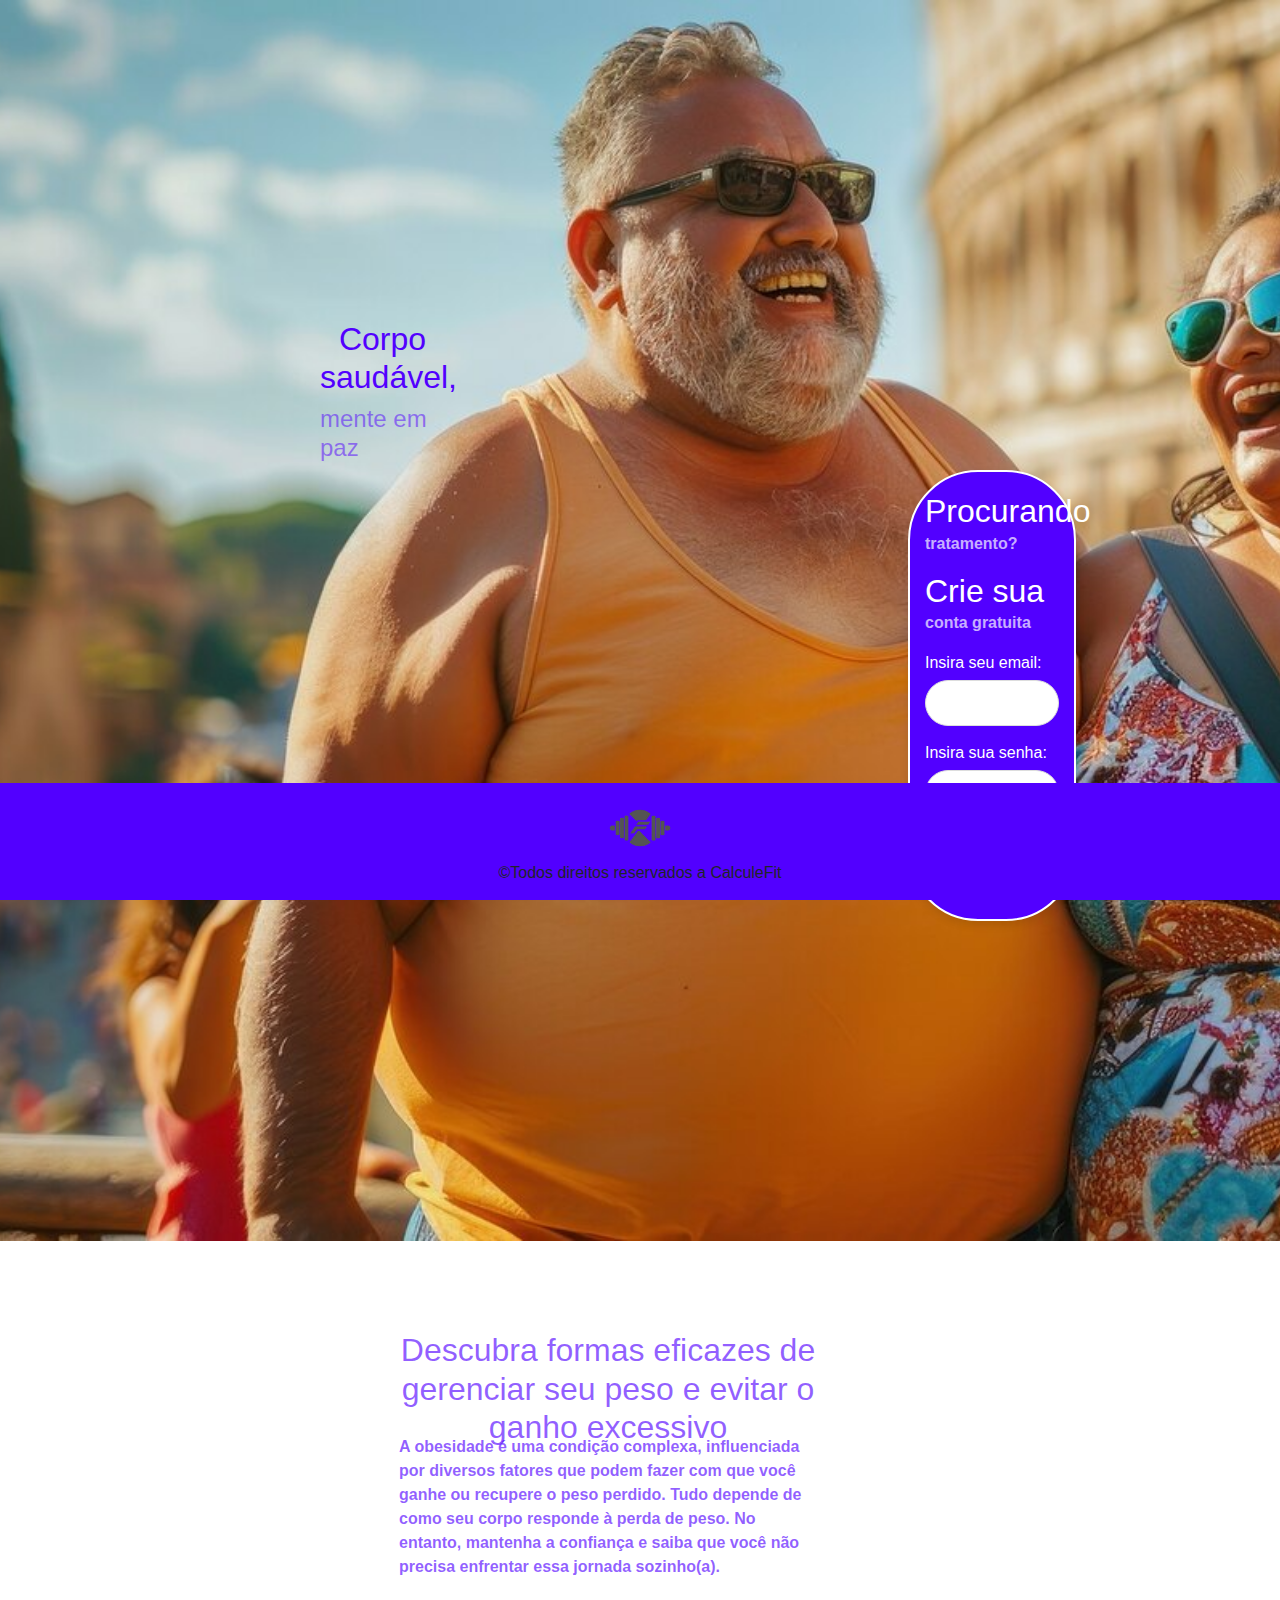
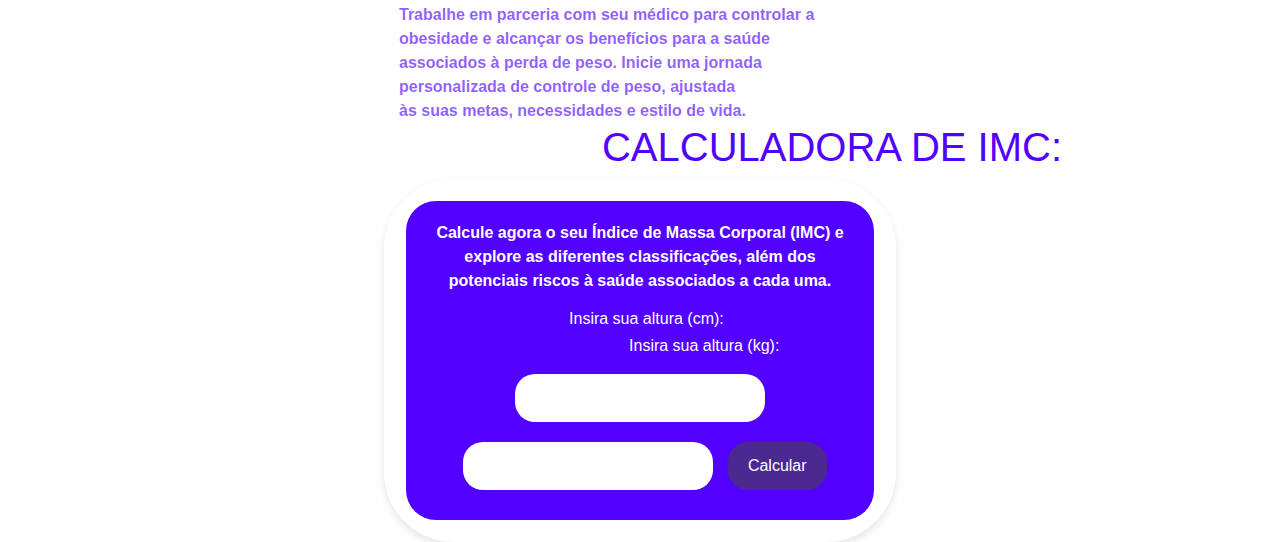
==== index.html @ 48881a6d "VERSAO 1" ====
<!DOCTYPE html>
<html lang="pt-BR">

<head>
    <meta charset="UTF-8">
    <meta name="viewport" content="width=device-width, initial-scale=1.0">
    <title>Calculadora de IMC</title>
    <link rel="stylesheet" href="css/style.css">
    <link rel="stylesheet" href="https://stackpath.bootstrapcdn.com/bootstrap/4.5.2/css/bootstrap.min.css">
    <link rel="shortcut icon" href="img/kettlebell.png" type="icon">
</head>

<body>
    <header class="cabecalho row">
        <div class="col-sm-8">
            <h2 class="saude">Corpo saudável,</h2>
            <h4 class="mente">mente em paz</h4>
        </div>
        <div class="contaiiner col-sm-3 principal">
            <h2>Procurando</h2>
            <p>tratamento?</p>
            <h2>Crie sua</h2>
            <p>conta gratuita</p>
            <div class="input-group">
                <label for="name">Insira seu email:</label>
                <input type="text" id="name" name="name">
            </div>
            <div class="input-group">
                <label for="password">Insira sua senha:</label>
                <input type="password" id="password" name="password">
            </div>
            <button class="submit-btn">Entrar ➜</button>
        </div>
    </header>
    <main>
        <div class="espaco-branco">
            <div class="div">
                <div class="col-sm-6 subtitulo">
                    <h2 class="titulado">
                        Descubra formas eficazes de gerenciar seu
                        peso e evitar o ganho excessivo
                    </h2>
                    <b class="titulado">
                        A obesidade é uma condição complexa, influenciada por diversos fatores que podem fazer com
                        que
                        você ganhe ou recupere o peso perdido. Tudo depende de como seu corpo responde à perda de
                        peso.
                        No entanto, mantenha a confiança e saiba que você não precisa enfrentar essa jornada
                        sozinho(a).
                    </b>
                </div>

                <div class="col-sm-6 ">
                    <br>
                    <b>
                        Trabalhe em parceria com seu médico para controlar a obesidade e alcançar os
                        benefícios para a
                        saúde associados à perda de peso. Inicie uma jornada personalizada de controle de peso,
                        ajustada<br>
                        às suas metas, necessidades e estilo de vida.</b>
                </div>
                <div>
                    <h1 class="titulado2">
                        CALCULADORA DE IMC:
                    </h1>
                </div>
            </div>
            <div class="contaiiiner princip">
                <div class="imc-calculator">
                    <p>Calcule agora o seu Índice de Massa Corporal (IMC) e explore as diferentes classificações, além
                        dos potenciais riscos à saúde associados a cada uma.</p>
                    <h6 class="alturaa">Insira sua altura (cm):</h6>
                    <h6 class="pesoo">Insira sua altura (kg):</h6>
                    <input type="number" id="altura" placeholder="">
                    <input type="number" id="peso" placeholder="">
                    <button onclick="calcularIMC()">Calcular</button>
                </div>
            </div>
        </div>
    </main>

    <footer class="fixed-bottom">
        <img src="img/logo-foto-removebg-preview.png" width="70em">
        <h6>&copy;Todos direitos reservados a CalculeFit</h6>
    </footer>
</body>

<script src="https://code.jquery.com/jquery-3.5.1.slim.min.js"></script>
<script src="https://cdn.jsdelivr.net/npm/popper.js@1.16.1/dist/umd/popper.min.js"></script>
<script src="https://stackpath.bootstrapcdn.com/bootstrap/4.5.2/js/bootstrap.min.js"></script>

</html>
---- css/style.css ----
body {
    background-image: url("img/gordos.png") !important;
    color: rgb(255, 255, 255);
    font-family: 'Arial', sans-serif;
}


.contaiiner {
    background-color: #5200FF; 
    border: 2px solid #fff; 
    border-radius: 70px; 
    padding: 20px;
    width: 1875%;
    box-shadow: 0 4px 8px rgba(0, 0, 0, 0.1);
}

.principal{
    margin-left: 90%;
}

.col-sm-8 {
    margin-right: 50%;
    height: 90%;

}

.saude{
    margin-right: 70%;
    color: #5200FF;
}

.mente {
    margin-right: 70%;
    color: rgba(82, 0, 255, 0.51)
}

.cabecalho {
    background-image: url("../img/gordos.png");
    background-repeat: no-repeat;
    background-size: cover;
    padding: 20em;
}

.contaiiner h2 {
    color: #fff;
    text-align: left;
    margin-bottom: 1px;

}

.contaiiner p {
    color: rgba(255, 255, 255, 0.69);
    text-align: left;
    font-weight: bold;
}

.input-group {
    margin-bottom: 15px;
}

.tudo {
        position: relative;
        width: 100%;
        max-width: 3750%;
}

.tudo img {
        width: 100%;
    }

.input-group label {
    color: #fff;
    display: block;
    margin-bottom: 5px;
}

.input-group input {
    width: 100%;
    padding: 10px;
    border: 1px solid #ddd;
    border-radius: 70px;
    box-sizing: border-box;
}

.input-group input[type="password"] {
    margin-bottom: 20px;
}

.submit-btn {
    width: 100%;
    padding: 10px;
    background-color: #fff;
    color: #5200FF;
    border-radius: 70px;
    cursor: pointer;
    font-size: 16px;
}

.submit-btn:hover {
    background-color: #ddd;
}

.container {
    background-color: #4b2991;
    padding: 40px;
    border-radius: 70px;
    margin-top: 30px;
}

h1, h2 {
    color: #4b2991;
    text-align: center;
}

.ap {
    text-align: left;

}

.btn-calcular {
    background-color: #000000;
    color: #000000;
    border: none;
    padding: 10px 20px;
    border-radius: 5px;

}

.espaco-branco {
    height: 600px !important;
    background-color: rgb(255, 255, 255);
    margin-top: 90px; 
}

.div{
    margin-left: 30%;
    color: rgba(82, 0, 255, 0.63);
}

.titulado{
    color: rgba(82, 0, 255, 0.63);
    height: 3em;
    text-align: center !important;
}

.titulado2{
    color: #5200FF;
    
}
.titulado3{
    color:rgba(82, 0, 255, 0.63);
    text-align: center !important;
    margin-left: 50%;
}

.subtitulado{
    color: rgba(82, 0, 255, 0.63);
    justify-content: center !important;
}

.contaiiiner {
    background-color: #ffffff; 
    border: 2px solid #ffffff; 
    border-radius: 70px; 
    padding: 20px;
    width: 40%;
    box-shadow: 0 4px 8px rgba(0, 0, 0, 0.1);
    text-align: center;
    margin-left: 30%;
    margin-right: 30%;
}

.imc-calculator {
    background-color: #5200FF;
    padding: 20px;
    border-radius: 30px;
    color: white;
    font-weight: bold;
}

.alturaa{
    margin-left: 3%;
}

.pesoo{
    margin-left: 30%;
}

.imc-calculator input[type="number"] {
    padding: 12px;
    margin: 10px;
    border: none;
    border-radius: 20px;
    width: 250px;
    text-align: center;
}

.imc-calculator button {
    background-color: #4b2991 ;
    color: #ffffff;
    border: none;
    padding: 12px 20px;
    border-radius: 20px;
    cursor: pointer;
}

footer {
    text-align: center;
    padding: 10px 0;
    background-color: #5200FF;
    margin-top: 20px;
    font-weight: bold;
}
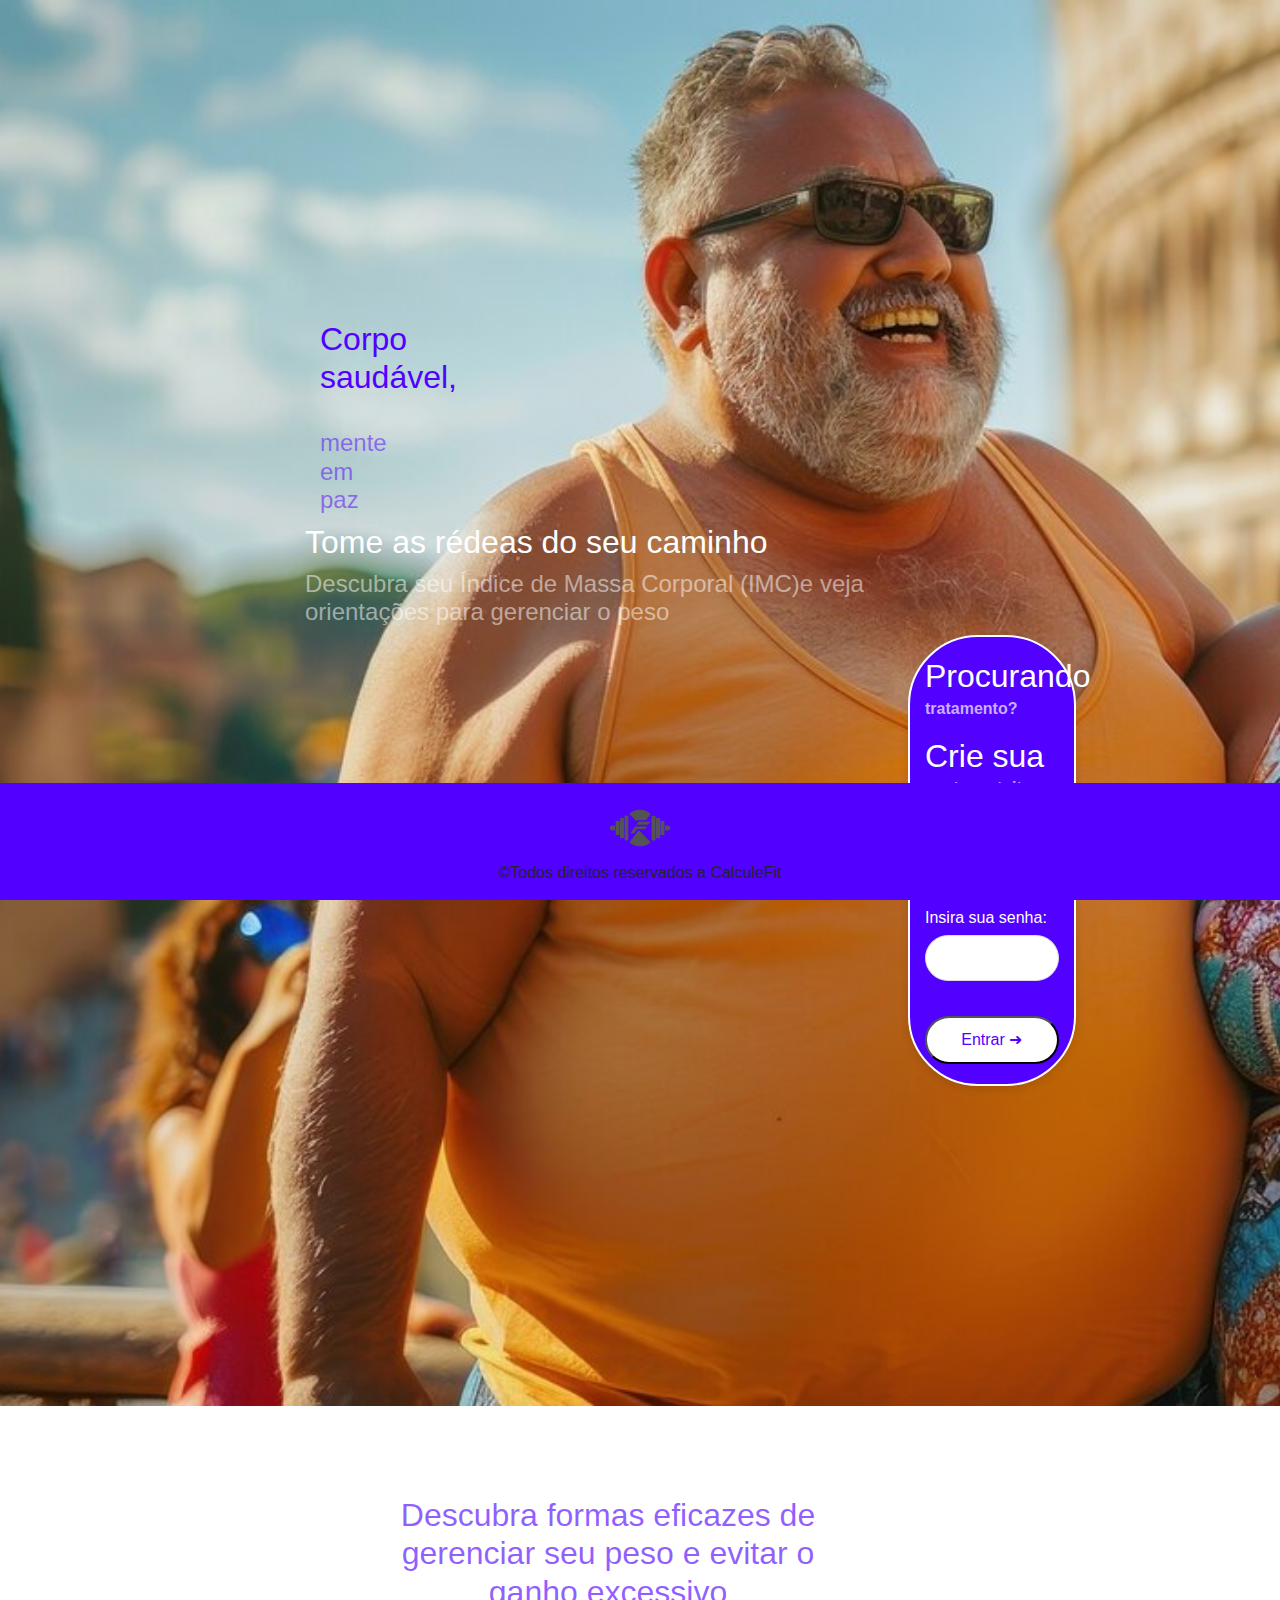
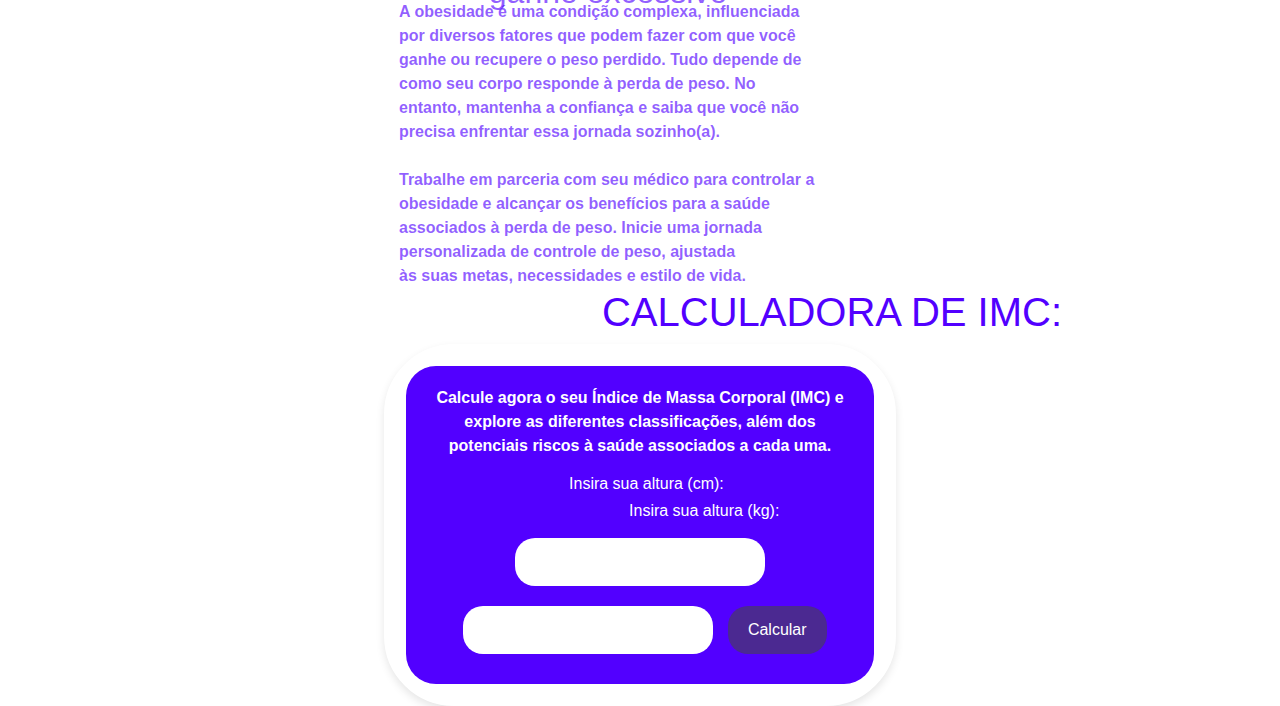
==== commit 0b508f65: "versao 2" ====
--- a/index.html
+++ b/index.html
@@ -12,9 +12,13 @@
 
 <body>
     <header class="cabecalho row">
-        <div class="col-sm-8">
-            <h2 class="saude">Corpo saudável,</h2>
+        <div class="col-sm-7">
+            <h2 class="saude">Corpo saudável,</h2><br>
             <h4 class="mente">mente em paz</h4>
+        </div>
+        <div class="col-sm-6"></div>
+            <h2 class="caminho">Tome as rédeas do seu caminho</h2><br>
+            <h4 class="imc">Descubra seu Índice de Massa Corporal (IMC)e veja orientações para gerenciar o peso</h4>
         </div>
         <div class="contaiiner col-sm-3 principal">
             <h2>Procurando</h2>
--- a/css/style.css
+++ b/css/style.css
@@ -18,20 +18,30 @@
     margin-left: 90%;
 }
 
-.col-sm-8 {
+.col-sm-7 {
     margin-right: 50%;
-    height: 90%;
-
-}
-
-.saude{
-    margin-right: 70%;
+    height: 100%;
+
+}
+
+.saude {
+    margin-right: 90%;
+    height: 100%;
     color: #5200FF;
 }
 
 .mente {
-    margin-right: 70%;
+    margin-right: 90%;
+    height: 100%;
     color: rgba(82, 0, 255, 0.51)
+}
+
+.caminho{
+    color: white;
+}
+
+.imc{
+    color: rgb(255, 255, 255, 0.51);
 }
 
 .cabecalho {
